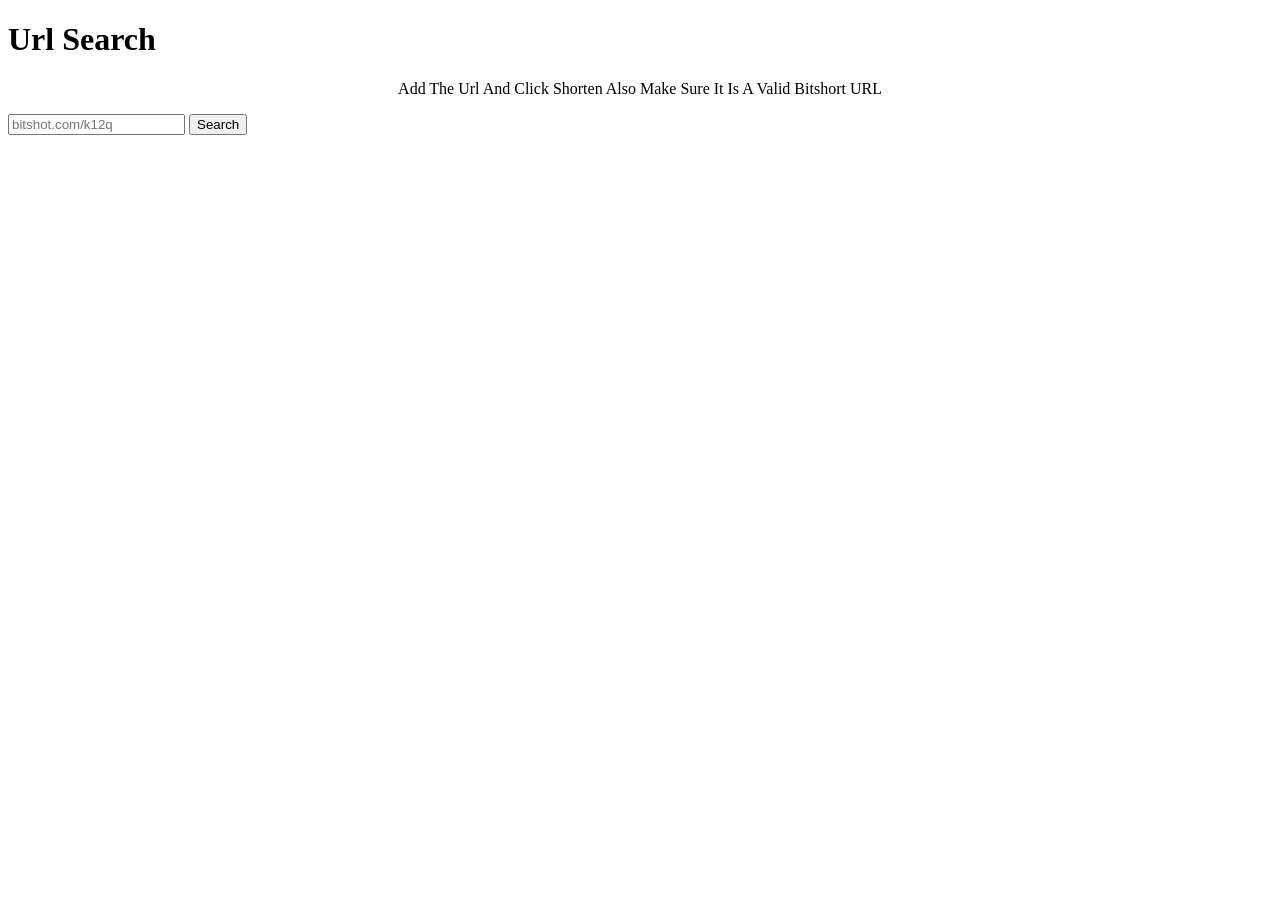
==== templates/search.html @ e8f6aec5 "Add URL shortener FastAPI app Introduce a FastAPI-based URL shortener with SQLite persistence, searc" ====
<!DOCTYPE html>
<html lang="en">
<head>
    <meta charset="UTF-8">
    <meta name="viewport" content="width=device-width, initial-scale=1.0">
    <title>Document</title>
    <link rel="stylesheet" href="{{ url_for('static', path='/style.css') }}">
</head>
<body>
    <h1 class="h">Url Search</h1>
    <p style="text-align: center;">Add The Url And Click Shorten Also Make Sure It Is A Valid Bitshort URL</p>
    <div class="form-container">
        <form action="/backend-search"" method="post">
            <input type="text" name="link" placeholder="bitshot.com/k12q">
            <button type="submit">Search</button>
        </form>
    </div>

</body>
</html>
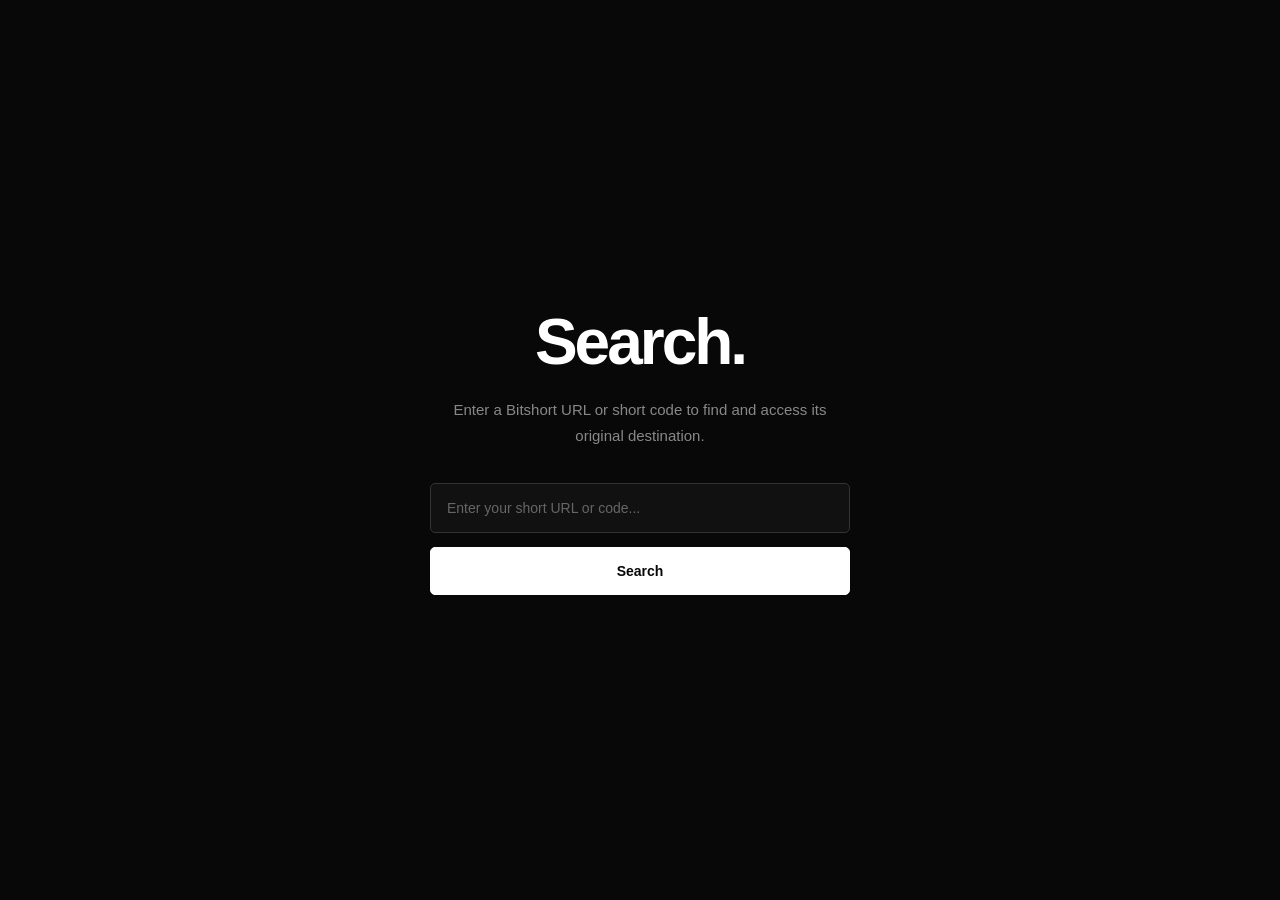
==== commit 7bd8e57d: "Validate URLs and refresh Bitshort UI Normalize valid URLs before storing them, enforce unique short" ====
--- a/templates/search.html
+++ b/templates/search.html
@@ -1,20 +1,126 @@
+
 <!DOCTYPE html>
 <html lang="en">
 <head>
     <meta charset="UTF-8">
     <meta name="viewport" content="width=device-width, initial-scale=1.0">
-    <title>Document</title>
+    <title>Bitshort | Search</title>
+    <link href="https://fonts.googleapis.com/css2?family=Inter:wght@400;500;600;700;800&display=swap" rel="stylesheet">
+
     <link rel="stylesheet" href="{{ url_for('static', path='/style.css') }}">
+    <link rel="icon" type="image/png" href="/static/Bitshort_Logo.png">
+
+    <style>
+        * {
+            box-sizing: border-box;
+        }
+
+        body {
+            background: #080808;
+            color: #ffffff;
+            min-height: 100vh;
+            margin: 0;
+            padding: 24px;
+            display: flex;
+            flex-direction: column;
+            justify-content: center;
+            align-items: center;
+            font-family: Arial, sans-serif;
+        }
+
+        .h {
+            font-size: clamp(38px, 7vw, 64px);
+            font-weight: 900;
+            letter-spacing: -3px;
+            text-align: center;
+            margin: 0 0 18px;
+        }
+
+        p {
+            color: #888888;
+            font-size: 15px;
+            line-height: 1.7;
+            text-align: center;
+            max-width: 420px;
+            margin: 0 0 35px;
+        }
+
+        .form-container {
+            width: 100%;
+            max-width: 420px;
+        }
+
+        form {
+            display: flex;
+            flex-direction: column;
+            gap: 14px;
+        }
+
+        input {
+            width: 100%;
+            padding: 16px;
+            background: #111111;
+            border: 1px solid #333333;
+            border-radius: 5px;
+            color: #ffffff;
+            font-size: 14px;
+            outline: none;
+            transition: border-color 0.2s ease;
+        }
+
+        input::placeholder {
+            color: #666666;
+        }
+
+        input:focus {
+            border-color: #ffffff;
+        }
+
+        button {
+            width: 100%;
+            padding: 15px;
+            border: 1px solid #ffffff;
+            border-radius: 5px;
+            background: #ffffff;
+            color: #080808;
+            font-size: 14px;
+            font-weight: 700;
+            cursor: pointer;
+            transition: 0.2s ease;
+        }
+
+        button:hover {
+            background: transparent;
+            color: #ffffff;
+        }
+
+        button:active {
+            transform: scale(0.98);
+        }
+    </style>
 </head>
+
 <body>
-    <h1 class="h">Url Search</h1>
-    <p style="text-align: center;">Add The Url And Click Shorten Also Make Sure It Is A Valid Bitshort URL</p>
+
+    <h1 class="h">Search.</h1>
+
+    <p>
+        Enter a Bitshort URL or short code to find
+        and access its original destination.
+    </p>
+
     <div class="form-container">
-        <form action="/backend-search"" method="post">
-            <input type="text" name="link" placeholder="bitshot.com/k12q">
+        <form action="/backend-search" method="post">
+            <input
+                type="text"
+                name="link"
+                placeholder="Enter your short URL or code..."
+                required
+            >
+
             <button type="submit">Search</button>
         </form>
     </div>
 
 </body>
-</html>+</html>
